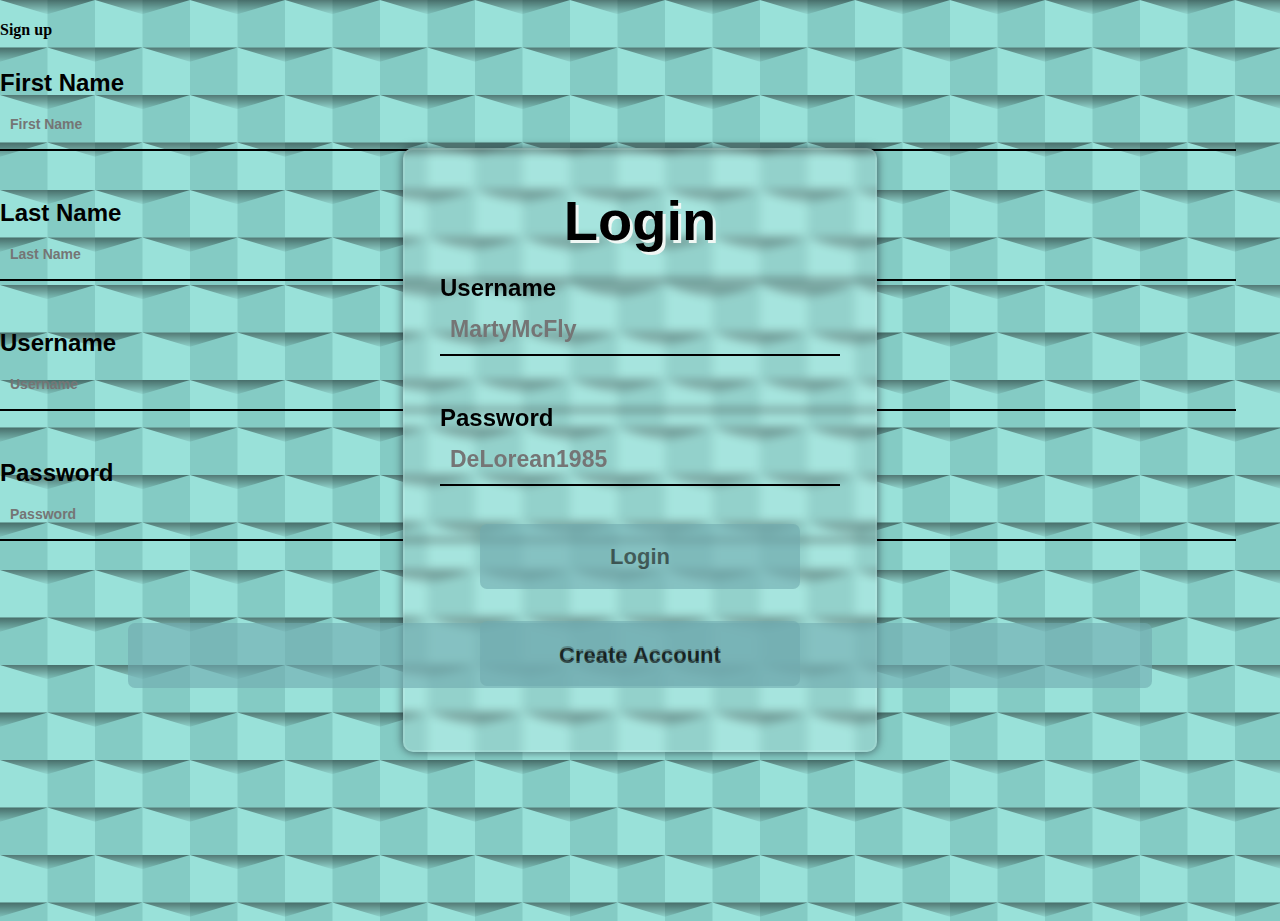
==== contacts.html @ a29b0707 "Update and rename color.html to contacts.html" ====
<html>
<head>
  
	<title>COP 4331 LAMP Stack Demo</title>
	<script type="text/javascript" src="js/code.js"></script>
    <link href="css/style.css" rel="stylesheet">	
    <link href="https://fonts.googleapis.com/css?family=Ubuntu" rel="stylesheet">
  	
  
 
	<script type="text/javascript">
	document.addEventListener('DOMContentLoaded', function() 
	{
		readCookie();
	}, false);
	</script>
	
</head>


<body>



<h1 id="title">Contacts</h1>

<div id="loggedInDiv">
	<span id="userName"></span><br />
	<button type="button" id="logoutButton" class="buttons" onclick="doLogout();"> Log Out </button>
</div>

<div id="accessUIDiv">
	<br />

	<input type="text" id="searchText" placeholder="Contact To Search For"/>
	<button type="button" id="searchColorButton" class="buttons" onclick="searchContacts();"> Search Contact </button><br />
	<span id="contactSearchResult"></span>
	<p id="contactList">
	</p><br /><br />

	<input type="text" id="contactText" placeholder="Contact To Add">
	<button type="button" id="addContactButton" class="buttons" onclick="addContact();"> Add Contact </button><br />
	<span id="contactAddResult"></span>
  
</div>

</body>
</html>
---- css/style.css ----
body 
{
  margin: 0;
  padding: 0;
  background-color: #99E1D9;
  background-image: url("data:image/svg+xml,%3Csvg xmlns='http://www.w3.org/2000/svg' width='95' height='95' viewBox='0 0 200 200'%3E%3Cdefs%3E%3ClinearGradient id='a' gradientUnits='userSpaceOnUse' x1='100' y1='33' x2='100' y2='-3'%3E%3Cstop offset='0' stop-color='%23000' stop-opacity='0'/%3E%3Cstop offset='1' stop-color='%23000' stop-opacity='1'/%3E%3C/linearGradient%3E%3ClinearGradient id='b' gradientUnits='userSpaceOnUse' x1='100' y1='135' x2='100' y2='97'%3E%3Cstop offset='0' stop-color='%23000' stop-opacity='0'/%3E%3Cstop offset='1' stop-color='%23000' stop-opacity='1'/%3E%3C/linearGradient%3E%3C/defs%3E%3Cg fill='%2376bdb6' fill-opacity='0.6'%3E%3Crect x='100' width='100' height='100'/%3E%3Crect y='100' width='100' height='100'/%3E%3C/g%3E%3Cg fill-opacity='0.5'%3E%3Cpolygon fill='url(%23a)' points='100 30 0 0 200 0'/%3E%3Cpolygon fill='url(%23b)' points='100 100 0 130 0 100 200 100 200 130'/%3E%3C/g%3E%3C/svg%3E");
  height: 100vh;
  overflow: hidden;
}

#title 
{
    font-size: 40px;
    width: 100%;
    margin: 1% 1%;
    text-align: center;
    font-family: "Poppins", sans-serif;
    color: #FFFFFF;
}

#loginDiv
{
  height: 500px;
  width: 400px;
  background-color: rgba(255,255,255,0.13);
  position: absolute;
  transform: translate(-50%,-50%);
  top: 50%;
  left: 50%;
  border-radius: 10px;
  backdrop-filter: blur(5px);
  border: 2px solid rgba(255,255,255,0.1);
  box-shadow: 0 0 10px rgba(8,7,16,0.6);
  padding: 50px 35px;
}

#loggedInDiv
{
    font-size: 15px;
    width: 17%;
    margin-left: 71.5%;
    padding: 0px;
    background-color: #FFFFFF;
}

#accessUIDiv
{
    font-size: 30px;
    width: 70%;
    margin-left: 15%;
    padding: 25px;
    background-color: #000000;
}

.buttons
{
  width: 80%;
  height: 65px;
  border: none;
  margin-left: 10%;
  margin-top: 5%;
  margin-bottom: 3%;
  background: #70abaf;
  border-radius: 7px;
  font-size: 22px;
  color: #000000;
  font-weight: bold;
  cursor: pointer;
  outline: none;
  opacity: 0.6;
  transition: 0.3s;
}

.buttons:hover{
  opacity: 1;
  transition: .5s;
}

#loginName
{
	font-size: 23px;
}
#loginPassword
{
	font-size: 23px;
}
#searchText
{
	font-size: 30px;
}
#colorText
{
	font-size: 30px;
}
#accountText
{
  font-size: 16px;
}
#passwordText
{
  font-size: 16px;
}

label {
  display: block;
  margin-top: 30px;
  margin-bottom: 2px;
  font-size: 24px;
  font-weight: bold;
  font-family: "Poppins", sans-serif;
}

input[type="text"]{
  border: none;
  border-bottom: 2px solid black;
  display: block;
  height: 50px;
  width: 95%;
  background-color: transparent;
  padding: 0 10px;
  margin-top: 0px;
  font-size: 14px;
  font-weight: bold;
  font-family: "Poppins", sans-serif;
}

input[type="password"]{
  border: none;
  border-bottom: 2px solid black;
  display: block;
  height: 50px;
  width: 95%;
  background-color: transparent;
  padding: 0 10px;
  margin-top: 0px;
  font-size: 14px;
  font-weight: bold;
  font-family: "Poppins", sans-serif;
}

#inner-title{
    display: inline-block;
    font-size: 56px;
    font-weight: bold;
    line-height: 42px;
    text-align: center;
    text-shadow: 3px 3px #f0f7f4;
    width: 90%;
    margin-left: 5%;
    margin-bottom: 0%;
    font-family: "Poppins", sans-serif;
    color: #000000;
}

#register-title{
    display: inline-block;
    font-size: 1.5em;
    width: 40%;
    text-align: center;
    margin-left: 5%;
    margin-bottom: 2%;
    font-family: "Poppins", sans-serif;
    color: #000000;
}

#loginResult{
    display: inline-block;
    font-size: 0.8em;
    width: 90%;
    text-align: center;
    margin-left: 5%;
    margin-bottom: 2%;
    font-family: "Poppins", sans-serif;
    color: #95060a;
}

#userName{
    display: inline-block;
    width: 80%;
    margin-left: 10%;
    text-align: center;
}

#logoutButton{
  width: 60%;
  height: 50px;
  border: 1px solid;
  margin-left: 20%;
  background: #000000;
  border-radius: 7px;
  font-size: 18px;
  color: #e9f4fb;
  font-weight: 700;
  cursor: pointer;
  outline: none;
}

select{
    width: 30%;
    margin-left: 35%;
    margin-top: 2%;
    font-size: 0.75em;
    font-family: "Poppins", sans-serif;
}

#contactSearchResult{
    color: #9f00bf;
}

#contactAddResult{
    display: inline-block;
    font-size: 0.8em;
    width: 90%;
    text-align: center;
    margin-left: 5%;
    margin-top: 2%;
    margin-bottom: 1%;
    font-family: "Poppins", sans-serif;
    color: #95060a;
}
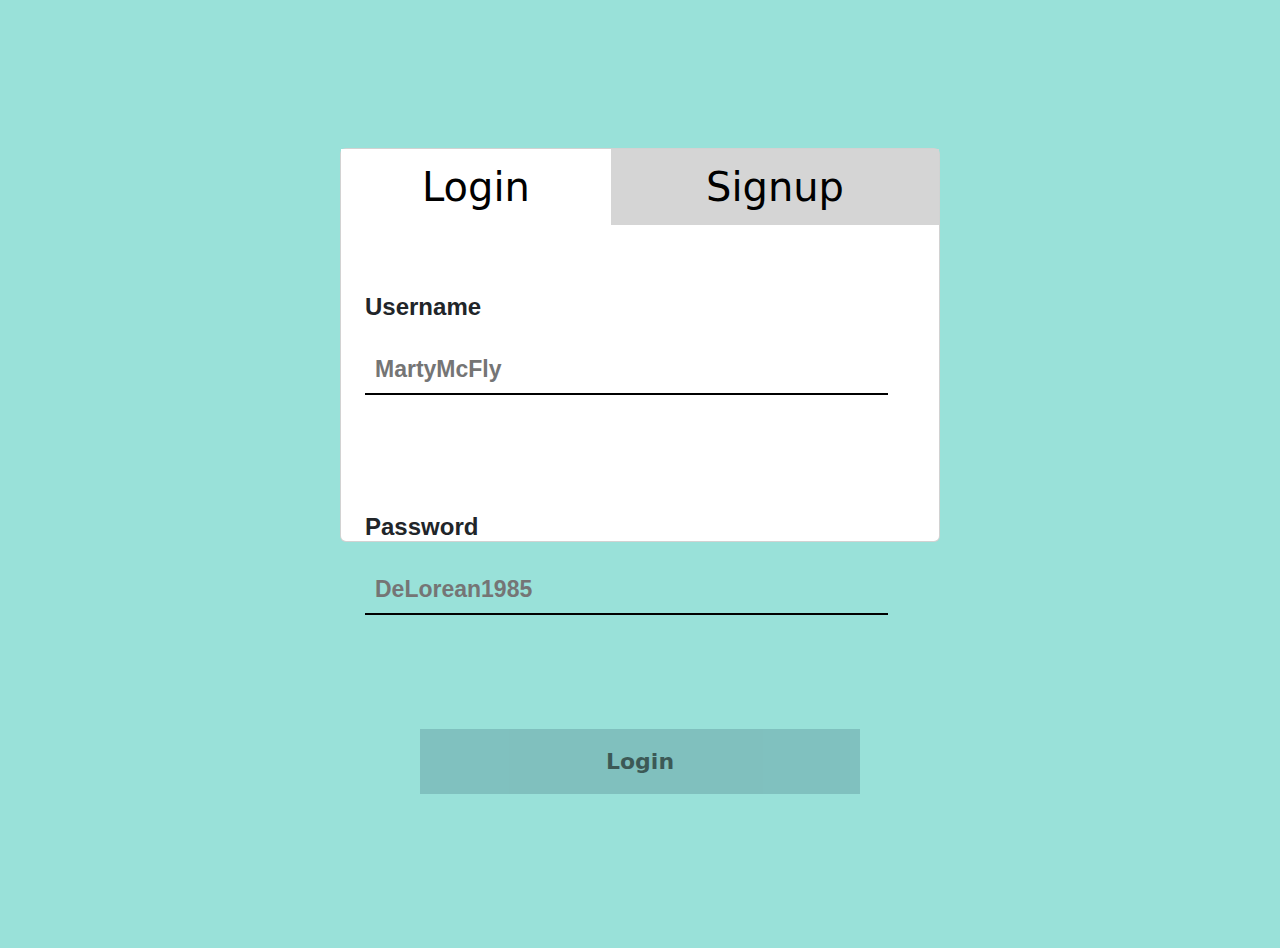
==== commit 682bf208: "layout changes" ====
--- a/contacts.html
+++ b/contacts.html
@@ -5,7 +5,10 @@
 	<script type="text/javascript" src="js/code.js"></script>
     <link href="css/style.css" rel="stylesheet">	
     <link href="https://fonts.googleapis.com/css?family=Ubuntu" rel="stylesheet">
-  	
+  	<!-- Load icon library -->
+    <link rel="stylesheet" href="https://cdnjs.cloudflare.com/ajax/libs/font-awesome/4.7.0/css/font-awesome.min.css">
+    
+
   
  
 	<script type="text/javascript">
@@ -29,20 +32,65 @@
 	<button type="button" id="logoutButton" class="buttons" onclick="doLogout();"> Log Out </button>
 </div>
 
+
 <div id="accessUIDiv">
 	<br />
-
+  <button type="button" id="addContactButton" class="contactbutton" onclick="openmkpopup();"> Add Contact </button><br />
+  <form class="example" action="javascript:void(0);">
+  <input type="text" id="searchText" placeholder="Search.." name="search">
+  <button type="button" id="searchColorButton" class="searchbutton" onclick="searchContact();"><i class="fa fa-search"></i></button>
+  </form>
+  <!--
 	<input type="text" id="searchText" placeholder="Contact To Search For"/>
-	<button type="button" id="searchColorButton" class="buttons" onclick="searchContacts();"> Search Contact </button><br />
+	<button type="button" id="searchColorButton" class="buttons" onclick="searchContact();"> Search Contact </button><br />
+  -->
+  
 	<span id="contactSearchResult"></span>
 	<p id="contactList">
 	</p><br /><br />
-
+  <!--
 	<input type="text" id="contactText" placeholder="Contact To Add">
-	<button type="button" id="addContactButton" class="buttons" onclick="addContact();"> Add Contact </button><br />
+  <button type="button" id="addContactButton" class="buttons" onclick="addContact();"> Add Contact </button><br />
+  
 	<span id="contactAddResult"></span>
+  -->
+  
+  
+  
   
 </div>
 
+<!-- The Popup Modal -->
+<div id="mkpopup" class="mkpopup">
+	<!-- Modal content -->
+	<div class="mkpopup-content">
+		<span class="mkpopupclose" onclick="closmkpopup();">&times;</span>
+		<h3>Add a new contact</h3>
+		<form method="post" name="popupcontact" onsubmit="popupvalidation();" action="#">
+			<div class="col-md-12">
+				<lable>Name <span class="required">*</span></lable>
+				<input type="text" id="Name"/><br />
+			</div>
+			<div class="col-md-12">
+				<lable>Phone No. <span class="required">*</span></lable>
+				<input type="text" id="Phone"/><br />
+			</div>
+			<div class="col-md-12">
+				<lable>Email<span class="required">*</span></lable>
+				<input type="text" id="Email"/><br />
+			</div>
+      
+			<div class="col-md-12">
+				<input type="submit" name="popupcontact" onclick="addContact();" value="Add">
+        <span id="contactAddResult"></span>
+			</div>
+		</form>
+	<div class="clearfix"></div>
+</div>
+<div class="clearfix"></div>
+</div>
+
+
 </body>
 </html>
+
--- a/css/style.css
+++ b/css/style.css
@@ -2,10 +2,14 @@
 {
   margin: 0;
   padding: 0;
-  background-color: #99E1D9;
-  background-image: url("data:image/svg+xml,%3Csvg xmlns='http://www.w3.org/2000/svg' width='95' height='95' viewBox='0 0 200 200'%3E%3Cdefs%3E%3ClinearGradient id='a' gradientUnits='userSpaceOnUse' x1='100' y1='33' x2='100' y2='-3'%3E%3Cstop offset='0' stop-color='%23000' stop-opacity='0'/%3E%3Cstop offset='1' stop-color='%23000' stop-opacity='1'/%3E%3C/linearGradient%3E%3ClinearGradient id='b' gradientUnits='userSpaceOnUse' x1='100' y1='135' x2='100' y2='97'%3E%3Cstop offset='0' stop-color='%23000' stop-opacity='0'/%3E%3Cstop offset='1' stop-color='%23000' stop-opacity='1'/%3E%3C/linearGradient%3E%3C/defs%3E%3Cg fill='%2376bdb6' fill-opacity='0.6'%3E%3Crect x='100' width='100' height='100'/%3E%3Crect y='100' width='100' height='100'/%3E%3C/g%3E%3Cg fill-opacity='0.5'%3E%3Cpolygon fill='url(%23a)' points='100 30 0 0 200 0'/%3E%3Cpolygon fill='url(%23b)' points='100 100 0 130 0 100 200 100 200 130'/%3E%3C/g%3E%3C/svg%3E");
+  background-color: #99E1D9 !important;
+  /*background-image: url("data:image/svg+xml,%3Csvg xmlns='http://www.w3.org/2000/svg' width='95' height='95' viewBox='0 0 200 200'%3E%3Cdefs%3E%3ClinearGradient id='a' gradientUnits='userSpaceOnUse' x1='100' y1='33' x2='100' y2='-3'%3E%3Cstop offset='0' stop-color='%23000' stop-opacity='0'/%3E%3Cstop offset='1' stop-color='%23000' stop-opacity='1'/%3E%3C/linearGradient%3E%3ClinearGradient id='b' gradientUnits='userSpaceOnUse' x1='100' y1='135' x2='100' y2='97'%3E%3Cstop offset='0' stop-color='%23000' stop-opacity='0'/%3E%3Cstop offset='1' stop-color='%23000' stop-opacity='1'/%3E%3C/linearGradient%3E%3C/defs%3E%3Cg fill='%2376bdb6' fill-opacity='0.6'%3E%3Crect x='100' width='100' height='100'/%3E%3Crect y='100' width='100' height='100'/%3E%3C/g%3E%3Cg fill-opacity='0.5'%3E%3Cpolygon fill='url(%23a)' points='100 30 0 0 200 0'/%3E%3Cpolygon fill='url(%23b)' points='100 100 0 130 0 100 200 100 200 130'/%3E%3C/g%3E%3C/svg%3E");*/
   height: 100vh;
   overflow: hidden;
+}
+
+a { 
+color: blue; 
 }
 
 #title 
@@ -18,38 +22,60 @@
     color: #FFFFFF;
 }
 
+#contact-page a {
+   color: red;
+}
+
 #loginDiv
 {
-  height: 500px;
+  height: 400px;
   width: 400px;
-  background-color: rgba(255,255,255,0.13);
+  background-color: rgba(255,255,255);
+  position: absolute;
+  transform: translate(-50%,-50%);
+  top: 40.6%;
+  left: 50%;
+  border-radius: 0px;
+  border: 2px solid rgba(255,255,255,0.1);
+  padding: 50px 35px;
+}
+
+#loggedInDiv
+{
+    font-size: 15px;
+    width: 16%;
+    margin-left: 80.5%;
+    padding: 0px;
+}
+
+#modalRegisterForm
+{
+  height: 650px;
+  width: 400px;
+  background-color: rgba(255,255,255);
   position: absolute;
   transform: translate(-50%,-50%);
   top: 50%;
   left: 50%;
-  border-radius: 10px;
-  backdrop-filter: blur(5px);
+  border-radius: 0px;
   border: 2px solid rgba(255,255,255,0.1);
-  box-shadow: 0 0 10px rgba(8,7,16,0.6);
+  
   padding: 50px 35px;
 }
 
-#loggedInDiv
-{
-    font-size: 15px;
-    width: 17%;
-    margin-left: 71.5%;
-    padding: 0px;
-    background-color: #FFFFFF;
-}
-
 #accessUIDiv
 {
-    font-size: 30px;
-    width: 70%;
-    margin-left: 15%;
-    padding: 25px;
-    background-color: #000000;
+  height: 800px;
+  width: 800px;
+  background-color: rgba(255,255,255);
+  position: absolute;
+  transform: translate(-50%,-50%);
+  top: 40.6%;
+  left: 50%;
+  border-radius: 0px;
+  border: 2px solid rgba(255,255,255,0.1);
+  
+  padding: 50px 35px;
 }
 
 .buttons
@@ -60,8 +86,8 @@
   margin-left: 10%;
   margin-top: 5%;
   margin-bottom: 3%;
-  background: #70abaf;
-  border-radius: 7px;
+  background: #70abad;
+  border-radius: 0px;
   font-size: 22px;
   color: #000000;
   font-weight: bold;
@@ -71,19 +97,155 @@
   transition: 0.3s;
 }
 
+
+.loginbutton
+{
+  width: 80%;
+  height: 65px;
+  border: none;
+  margin-left: 10%;
+  margin-top: 90px !important;
+  margin-bottom: 0%;
+  background: #70abad;
+  border-radius: 0px;
+  font-size: 22px;
+  color: #000000;
+  font-weight: bold;
+  cursor: pointer;
+  outline: none;
+  opacity: 0.6;
+  transition: 0.3s;
+}
+.contactbutton
+{
+  margin-left: 45px;
+  margin-right: 60px;
+  margin-top: 18px;
+  width: 240px; 
+  height: 50px;
+  border: none;
+  background: #70abad;
+  
+  font-size: 22px;
+  display: block;
+  opacity: 0.6;
+  transition: 0.3s;
+  float:left;
+}
+
+#contactList 
+{
+    font-size: 20px;
+    font-weight: bold;
+    width: 100%;
+    margin: 1% 1%;
+    text-align: left;
+    font-family: "Poppins", sans-serif;
+    color: #000000;
+}
+
+#contactSearchResult
+{
+    font-size: 20px;
+    font-weight: bold;
+    width: 100%;
+    margin: 1% 1%;
+    text-align: left;
+    font-family: "Poppins", sans-serif;
+    color: #000000;
+}
+
+#buttonDiv
+{
+  height: 875px;
+  width: 800px;
+  background-color: #99E1D9;
+  position: absolute;
+  transform: translate(-50%,-50%);
+  top: 50%;
+  left: 50%;
+  border-radius: 0px;
+  padding: 0px 0px;
+}
+
+.button2 {
+  margin-left: 163px;
+  width: 237.2px;
+  height: 65px;
+  border: none;
+  background: #FFFFFF;
+  
+  font-size: 22px;
+  display: block;
+  opacity: 0.6;
+  transition: 0.3s;
+  float:left;
+  }
+
+.button3 {
+  width: 237.2px;
+  height: 65px;
+  border: none;
+  background: #FFFFFF;
+  margin: 0 auto;
+  font-size: 22px;
+  display: block;
+  opacity: 0.6;
+  transition: 0.3s;
+  float:left;
+  }
+
+.button2:hover{
+  opacity: 1;
+  transition: .5s;
+}
+
+.button3:hover{
+  opacity: 1;
+  transition: .5s;
+}
+
+.loginbutton:hover{
+  opacity: 1;
+  transition: .5s;
+}
+
 .buttons:hover{
   opacity: 1;
   transition: .5s;
 }
 
+.contactbutton:hover{
+  opacity: 1;
+  transition: .5s;
+}
+
 #loginName
 {
+  margin-top: 18px;
 	font-size: 23px;
 }
 #loginPassword
 {
+  margin-top: 18px;
 	font-size: 23px;
 }
+#registerName
+{
+	font-size: 23px;
+}
+#registerPassword
+{
+	font-size: 23px;
+}
+#firstName
+{
+	font-size: 23px;
+}
+#lastName
+{
+	font-size: 23px;
+}
 #searchText
 {
 	font-size: 30px;
@@ -103,7 +265,7 @@
 
 label {
   display: block;
-  margin-top: 30px;
+  margin-top: 0px;
   margin-bottom: 2px;
   font-size: 24px;
   font-weight: bold;
@@ -123,6 +285,21 @@
   font-weight: bold;
   font-family: "Poppins", sans-serif;
 }
+
+input[type="logintext"]{
+  border: none;
+  border-bottom: 2px solid black;
+  display: block;
+  height: 50px;
+  width: 95%;
+  background-color: transparent;
+  padding: 0 10px;
+  margin-bottom: 90px;
+  font-size: 14px;
+  font-weight: bold;
+  font-family: "Poppins", sans-serif;
+}
+
 
 input[type="password"]{
   border: none;
@@ -182,15 +359,15 @@
 }
 
 #logoutButton{
-  width: 60%;
-  height: 50px;
+  width: 50%;
+  height: 30px;
   border: 1px solid;
-  margin-left: 20%;
+  margin-left: 26%;
   background: #000000;
   border-radius: 7px;
   font-size: 18px;
   color: #e9f4fb;
-  font-weight: 700;
+  /*font-weight: 700;*/
   cursor: pointer;
   outline: none;
 }
@@ -204,6 +381,7 @@
 }
 
 #contactSearchResult{
+    font-family: "Poppins", sans-serif;
     color: #9f00bf;
 }
 
@@ -218,3 +396,167 @@
     font-family: "Poppins", sans-serif;
     color: #95060a;
 }
+
+form.example input[type=text] {
+  padding: 10px;
+  font-size: 17px;
+  border: 1px solid grey;
+  float: left;
+  width: 330px;
+  background: #f1f1f1;
+}
+
+/* Style the submit button */
+form.example button {
+  float: left;
+  width: 10%;
+  padding: 15.5px;
+  background: #70abad;
+  color: white;
+  font-size: 17px;
+  border: 1px solid grey;
+  border-left: none; /* Prevent double borders */
+  cursor: pointer;
+  opacity: 0.6;
+  transition: 0.3s;
+}
+
+form.example button:hover {
+  opacity: 1;
+  transition: .5s;
+}
+
+
+.mkpopup {
+	display: none; /* Hidden by default */
+	position: fixed; /* Stay in place */
+	z-index: 99999999; /* Sit on top */
+	padding-top: 100px; /* Location of the box */
+	left: 0;
+	top: 0;
+	width: 100%; /* Full width */
+	height: 100%; /* Full height */
+	overflow: auto; /* Enable scroll if needed */
+	background-color: rgb(0,0,0); /* Fallback color */
+	background-color: rgba(0,0,0,0.4); /* Black w/ opacity */
+}
+/* Modal Content */
+.mkpopup-content {
+	background-color: #fefefe;
+	margin: auto;
+	padding: 20px;
+	border: 1px solid #888;
+	width: 100%;
+	max-width:700px;
+}
+/* The Close Button */
+.mkpopupclose {
+	color: #aaaaaa;
+	float: right;
+	font-size: 28px;
+	font-weight: bold;
+}
+.mkpopupclose:hover, .mkpopupclose:focus {
+	color: #000;
+	text-decoration: none;
+	cursor: pointer;
+}
+
+
+
+.card{
+ 
+  width: 600px;
+  height: 730px;
+  border:none;
+  margin: 0 auto; /* Added */
+  float: none; /* Added */
+  margin-top: 100px; /* Added */
+  position: absolute;
+}
+
+
+
+
+.btr{
+
+  border-top-right-radius: 5px !important;
+}
+
+
+.btl{
+
+  border-top-left-radius: 5px !important;
+}
+
+.btn-dark {
+    color: #ffffff;
+    background-color: #0d6efd;
+    border-color: #0d6efd;
+}
+
+
+.btn-dark:hover {
+    color: #ffffff;
+    background-color: #0d6efd;
+    border-color: #0d6efd;
+}
+
+.nav {
+    
+    --bs-nav-link-color: #000000 !important;
+    --bs-nav-link-font-size: 40px !important;
+    
+}
+
+
+.nav-pills .nav-link.active, .nav-pills .show>.nav-link {
+    color: #000    !important;
+    font-size: 40px !important;
+    background-color: #FFFFFF !important;
+    border-radius: 0px !important;
+}
+
+.nav-pills{
+
+  display:table !important;
+  width:100%;
+  
+}
+
+.nav-pills .nav-link {
+    border-radius: 0px;
+
+}
+
+.nav-item{
+      display: table-cell;
+      background: #d5d5d5;
+}
+
+
+.modal-footer {
+    
+    border-top: 0px solid #ffffff !important;
+    
+ }  
+    
+.form{
+
+  padding: 10px;
+      height: 300px;
+}
+
+
+
+
+.form input:focus{
+
+  box-shadow: none;
+}
+
+
+.form button{
+
+  margin-top: 20px;
+}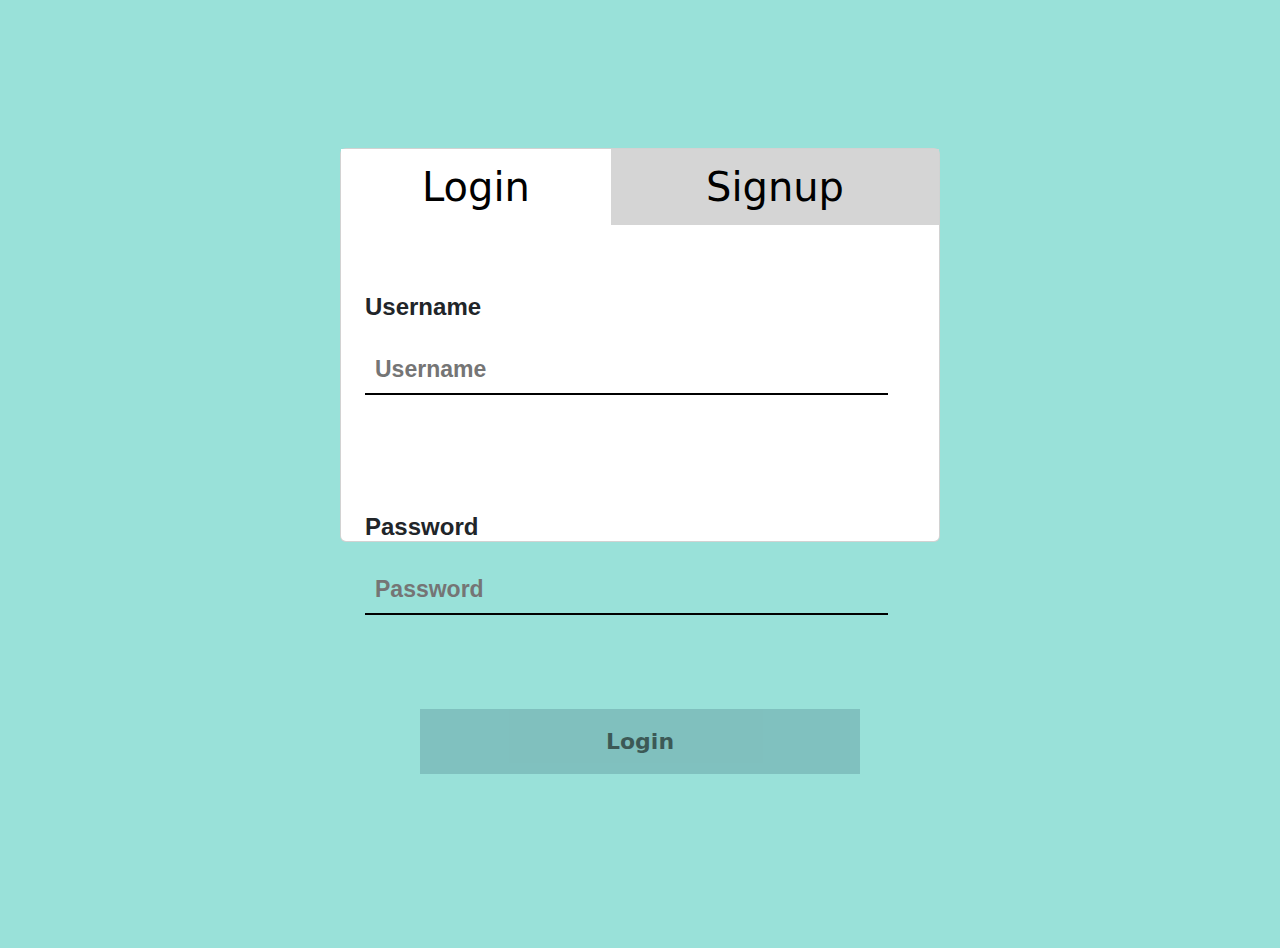
==== commit c0d67a52: "added edit delete buttons (not linked)" ====
--- a/contacts.html
+++ b/contacts.html
@@ -7,11 +7,15 @@
     <link href="https://fonts.googleapis.com/css?family=Ubuntu" rel="stylesheet">
   	<!-- Load icon library -->
     <link rel="stylesheet" href="https://cdnjs.cloudflare.com/ajax/libs/font-awesome/4.7.0/css/font-awesome.min.css">
+    <script src="https://ajax.googleapis.com/ajax/libs/jquery/3.6.0/jquery.min.js"></script>
+    <!--
+    <link rel="stylesheet" href="https://maxcdn.bootstrapcdn.com/bootstrap/3.4.1/css/bootstrap.min.css">
+    <script src="https://maxcdn.bootstrapcdn.com/bootstrap/3.4.1/js/bootstrap.min.js"></script>
+    <script src="bootstable.js"></script>
+    -->
     
-
-  
- 
 	<script type="text/javascript">
+   
 	document.addEventListener('DOMContentLoaded', function() 
 	{
 		readCookie();
@@ -33,6 +37,8 @@
 </div>
 
 
+
+
 <div id="accessUIDiv">
 	<br />
   <button type="button" id="addContactButton" class="contactbutton" onclick="openmkpopup();"> Add Contact </button><br />
@@ -46,7 +52,21 @@
   -->
   
 	<span id="contactSearchResult"></span>
-	<p id="contactList">
+   <table id="example" class="display" width="100%" cellspacing="0">
+        <thead>
+            <tr>
+                <th>Name</th>
+                <th>Email</th>
+                <th>Phone</th>
+                
+                <th></th>
+                <th></th> 
+            </tr>
+        </thead>
+    </table>
+ <div id="edit"></div>
+  <div id="delete"></div>
+ <p id="contactList">
 	</p><br /><br />
   <!--
 	<input type="text" id="contactText" placeholder="Contact To Add">
@@ -54,11 +74,11 @@
   
 	<span id="contactAddResult"></span>
   -->
-  
-  
-  
-  
+   
 </div>
+
+
+
 
 <!-- The Popup Modal -->
 <div id="mkpopup" class="mkpopup">
--- a/css/style.css
+++ b/css/style.css
@@ -104,7 +104,7 @@
   height: 65px;
   border: none;
   margin-left: 10%;
-  margin-top: 90px !important;
+  margin-top: 70px !important;
   margin-bottom: 0%;
   background: #70abad;
   border-radius: 0px;
@@ -137,12 +137,32 @@
 {
     font-size: 20px;
     font-weight: bold;
-    width: 100%;
+ 
     margin: 1% 1%;
     text-align: left;
     font-family: "Poppins", sans-serif;
+    display: block;
+    float:left;
     color: #000000;
 }
+
+.column {
+  float: left;
+  width: 50%;
+}
+
+.editbutton {
+  margin-top: 10px;
+  margin-right: 10px;
+  width: 30px;
+  height: 30px;
+  border: none;
+  background: #FFFFFF;
+  font-size: 22px;
+  display: block;
+  float:right;
+  }
+
 
 #contactSearchResult
 {
@@ -152,6 +172,8 @@
     margin: 1% 1%;
     text-align: left;
     font-family: "Poppins", sans-serif;
+    border: black;
+    border-radius: 5px;
     color: #000000;
 }
 
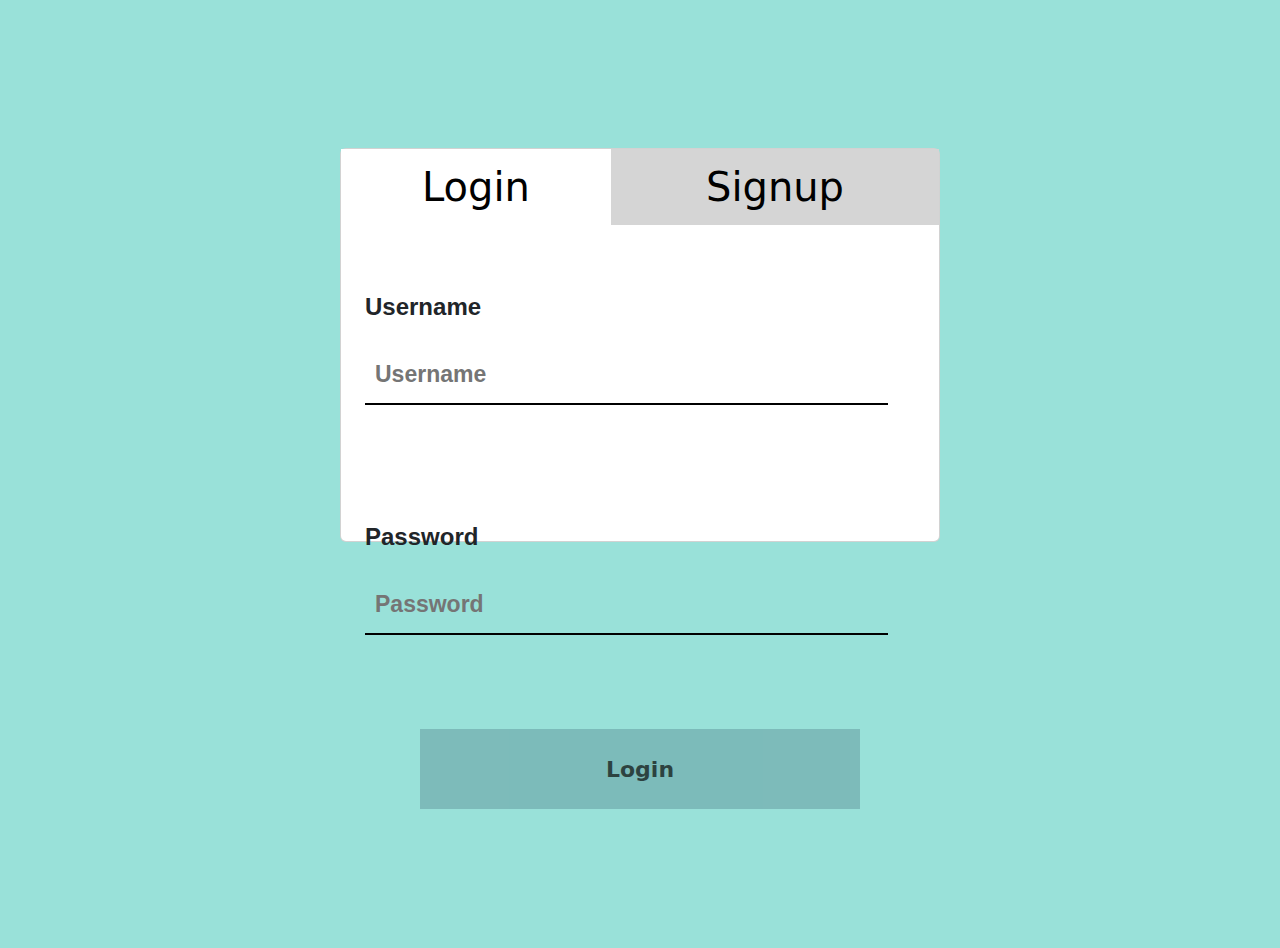
==== commit 7ec5715f: "upload" ====
--- a/contacts.html
+++ b/contacts.html
@@ -77,7 +77,7 @@
    
 </div>
 
-
+  
 
 
 <!-- The Popup Modal -->
--- a/css/style.css
+++ b/css/style.css
@@ -101,7 +101,7 @@
 .loginbutton
 {
   width: 80%;
-  height: 65px;
+  height: 80px;
   border: none;
   margin-left: 10%;
   margin-top: 70px !important;
@@ -113,7 +113,7 @@
   font-weight: bold;
   cursor: pointer;
   outline: none;
-  opacity: 0.6;
+  opacity: 0.7;
   transition: 0.3s;
 }
 .contactbutton
@@ -312,7 +312,7 @@
   border: none;
   border-bottom: 2px solid black;
   display: block;
-  height: 50px;
+  height: 60px;
   width: 95%;
   background-color: transparent;
   padding: 0 10px;
@@ -327,7 +327,7 @@
   border: none;
   border-bottom: 2px solid black;
   display: block;
-  height: 50px;
+  height: 60px;
   width: 95%;
   background-color: transparent;
   padding: 0 10px;
@@ -581,4 +581,4 @@
 .form button{
 
   margin-top: 20px;
-}+}   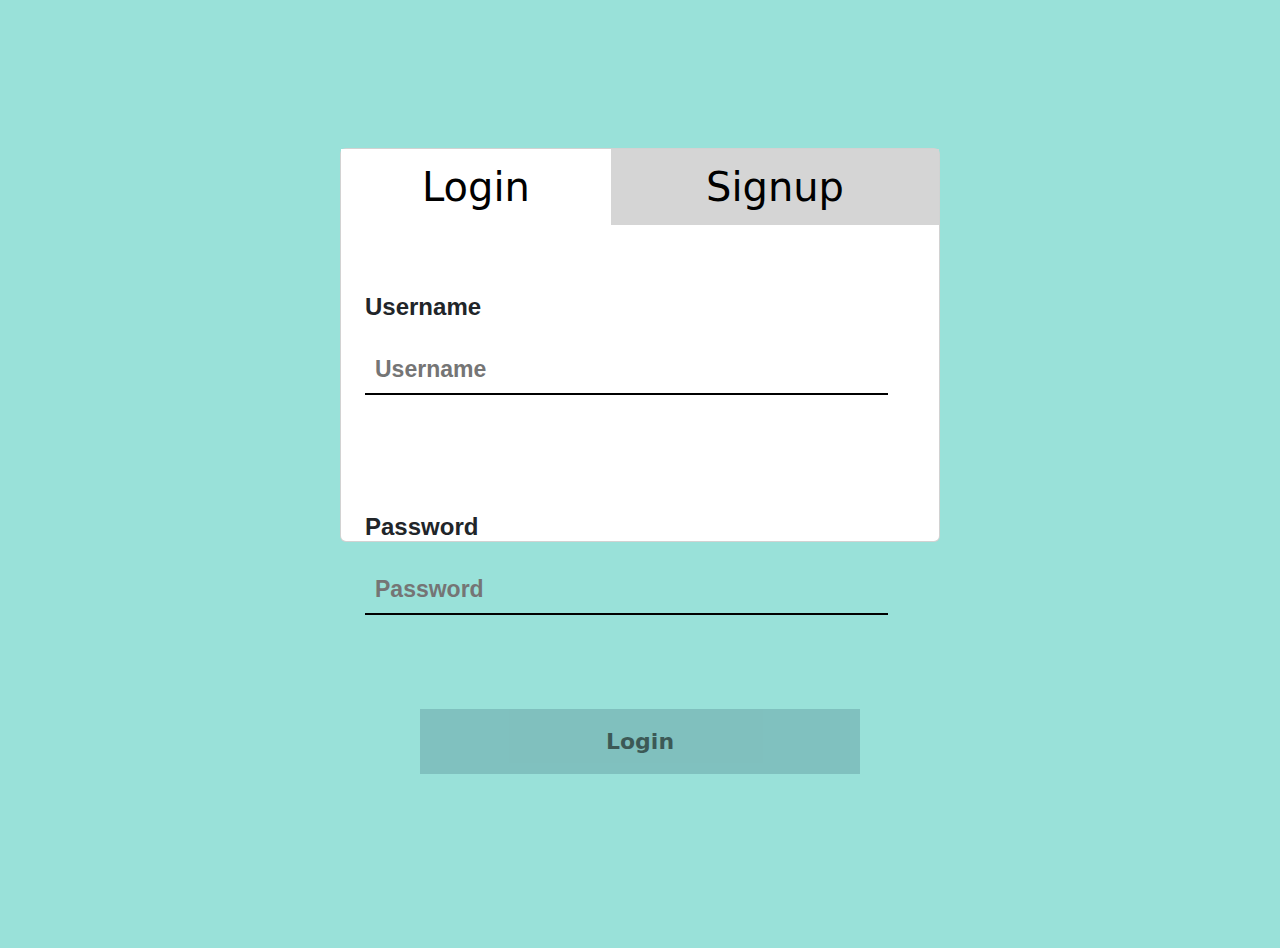
==== commit ded78f8b: "QOL Updates" ====
--- a/contacts.html
+++ b/contacts.html
@@ -1,18 +1,18 @@
 <html>
 <head>
+  <link rel="shortcut icon" type="image/png" href="images/icons8-address-book-96.png"/>
+	<title>Contacts</title>
   
-	<title>COP 4331 LAMP Stack Demo</title>
-	<script type="text/javascript" src="js/code.js"></script>
     <link href="css/style.css" rel="stylesheet">	
     <link href="https://fonts.googleapis.com/css?family=Ubuntu" rel="stylesheet">
   	<!-- Load icon library -->
     <link rel="stylesheet" href="https://cdnjs.cloudflare.com/ajax/libs/font-awesome/4.7.0/css/font-awesome.min.css">
     <script src="https://ajax.googleapis.com/ajax/libs/jquery/3.6.0/jquery.min.js"></script>
-    <!--
+    
     <link rel="stylesheet" href="https://maxcdn.bootstrapcdn.com/bootstrap/3.4.1/css/bootstrap.min.css">
     <script src="https://maxcdn.bootstrapcdn.com/bootstrap/3.4.1/js/bootstrap.min.js"></script>
-    <script src="bootstable.js"></script>
-    -->
+    <script src="js/bootstable.js"></script>
+    
     
 	<script type="text/javascript">
    
@@ -26,83 +26,104 @@
 
 
 <body>
-
-
-
-<h1 id="title">Contacts</h1>
-
-<div id="loggedInDiv">
-	<span id="userName"></span><br />
-	<button type="button" id="logoutButton" class="buttons" onclick="doLogout();"> Log Out </button>
-</div>
-
-
-
-
-<div id="accessUIDiv">
-	<br />
-  <button type="button" id="addContactButton" class="contactbutton" onclick="openmkpopup();"> Add Contact </button><br />
-  <form class="example" action="javascript:void(0);">
-  <input type="text" id="searchText" placeholder="Search.." name="search">
-  <button type="button" id="searchColorButton" class="searchbutton" onclick="searchContact();"><i class="fa fa-search"></i></button>
-  </form>
-  <!--
-	<input type="text" id="searchText" placeholder="Contact To Search For"/>
-	<button type="button" id="searchColorButton" class="buttons" onclick="searchContact();"> Search Contact </button><br />
-  -->
   
-	<span id="contactSearchResult"></span>
-   <table id="example" class="display" width="100%" cellspacing="0">
-        <thead>
-            <tr>
-                <th>Name</th>
-                <th>Email</th>
-                <th>Phone</th>
-                
-                <th></th>
-                <th></th> 
+  <script>
+      window.onload = function() {
+        document.getElementById("searchText").focus();
+      }
+  </script>
+  
+  <div id="accessUIDiv">
+  	<br />	
+    <div id="loggedInDiv">
+      <span id="title">Contacts</span>
+    	<span id="userName"></span><br />
+    	<button type="button" id="logoutButton" class="buttons" onclick="logoutconfirm();">Log Out <i class="fa fa-sign-out" aria-hidden="true"></i></button>
+    </div>
+    
+    <button type="button" id="addContactButton" class="contactbutton" onclick="openmkpopup();"><i class="fa fa-user-plus" aria-hidden="true"></i> Add Contact </button><br />
+    <form class="example" action="javascript:void(0);">
+      <input type="text" id="searchText" placeholder="Search.." name="search">
+      <button type="button" id="searchContactButton" class="searchbutton" onclick="show();"><i class="fa fa-search"></i></button><br />
+    </form> <br />
+      
+    <script>
+    var input = document.getElementById("searchText");
+    
+    input.addEventListener("keypress", function(event) {
+        if (event.key === "Enter") {
+            event.preventDefault();
+            document.getElementById("searchContactButton").click();
+        }
+    });
+    </script>
+    
+  	<span id="contactSearchResult"></span><br /><br />
+    
+   <!-- create table from javascript-->
+   <div class = "table_section" id = "table_section">
+     <table>
+          <thead>
+              <tr>
+                  <th>Name</th>  
+                  <th>Email</th>      
+                  <th>Phone</th>
+                  <th id = "magicSpace" > Action</th>
+                  <th></th>
+              </tr>
+          </thead>
+          <tbody>
+             <tr>
+              <td> <p id="nameList"> </p></td>
+              <td> <p id="emailList"> </p></td>
+              <td> <p id="phoneNumList"></p></td>
+              <td> <p id="buttonList"></p></td>
+              <td> <p id="buttondeleteList"></td>
             </tr>
-        </thead>
-    </table>
- <div id="edit"></div>
-  <div id="delete"></div>
- <p id="contactList">
-	</p><br /><br />
-  <!--
-	<input type="text" id="contactText" placeholder="Contact To Add">
-  <button type="button" id="addContactButton" class="buttons" onclick="addContact();"> Add Contact </button><br />
-  
-	<span id="contactAddResult"></span>
-  -->
+          </tbody>
+      </table>
+     </div>
+     <span id="norecords"></span><br /><br />
+    <!--
+   <div id="edit"></div>
+    <div id="delete"></div>
+   <p id="contactList">
    
-</div>
-
-  
-
+  	</p><br /><br />
+    <!--
+  	<input type="text" id="contactText" placeholder="Contact To Add">
+    <button type="button" id="addContactButton" class="buttons" onclick="addContact();"> Add Contact </button><br />
+    
+  	<span id="contactAddResult"></span>
+    -->
+  </div>
 
 <!-- The Popup Modal -->
-<div id="mkpopup" class="mkpopup">
+
+<div id="mkpopup2" class="mkpopup">
 	<!-- Modal content -->
 	<div class="mkpopup-content">
-		<span class="mkpopupclose" onclick="closmkpopup();">&times;</span>
-		<h3>Add a new contact</h3>
+		<span class="mkpopupclose" onclick="closmkpopup2();">&times;</span>
+		<h3>Edit Contact</h3>
 		<form method="post" name="popupcontact" onsubmit="popupvalidation();" action="#">
 			<div class="col-md-12">
-				<lable>Name <span class="required">*</span></lable>
-				<input type="text" id="Name"/><br />
+				<label>Name <span class="required">*</span></label>
+				<input type="text" id="nameEdit"/><br />
 			</div>
 			<div class="col-md-12">
-				<lable>Phone No. <span class="required">*</span></lable>
-				<input type="text" id="Phone"/><br />
+				<label>Phone No. <span class="required">*</span></label>
+				<input type="text" id="phoneEdit"/><br />
 			</div>
 			<div class="col-md-12">
-				<lable>Email<span class="required">*</span></lable>
-				<input type="text" id="Email"/><br />
+				<label>Email<span class="required">*</span></label>
+				<input type="text" id="emailEdit"/><br />
 			</div>
       
 			<div class="col-md-12">
-				<input type="submit" name="popupcontact" onclick="addContact();" value="Add">
-        <span id="contactAddResult"></span>
+     
+        <button id="demo">Update Contact</button>
+				
+        <span id="updateResult"></span>
 			</div>
 		</form>
 	<div class="clearfix"></div>
@@ -111,6 +132,37 @@
 </div>
 
 
+<div id="mkpopup" class="mkpopup">
+	<!-- Modal content -->
+	<div class="mkpopup-content">
+		<span class="mkpopupclose" onclick="closmkpopup();">&times;</span>
+		<h3>Add a new contact</h3>
+		<form method="post" name="popupcontact" onsubmit="popupvalidation();" action="#">
+			<div class="col-md-12">
+				<label>Name <span class="required">*</span></label>
+				<input type="text" id="Name"/><br />
+			</div>
+			<div class="col-md-12">
+				<label>Email<span class="required">*</span></label>
+				<input type="text" id="Email"/><br />
+			</div>
+      <div class="col-md-12">
+				<label>Phone No. <span class="required">*</span></label>
+				<input type="text" id="Phone"/><br />
+			</div>
+			<div class="col-md-12">
+				<input type="submit" name="popupcontact" onclick="addContact();" value="Add">
+        <span id="contactAddResult"></span>
+			</div>
+		</form>
+
+	<div class="clearfix"></div>
+</div>
+
+<div class="clearfix"></div>
+</div>
+
+
 </body>
+<script type="text/javascript" src="js/code.js"></script>
 </html>
-
--- a/css/style.css
+++ b/css/style.css
@@ -14,12 +14,15 @@
 
 #title 
 {
-    font-size: 40px;
-    width: 100%;
-    margin: 1% 1%;
+
+    font-size: 60px;
+    height: 50px;
+    width: 40%;
+    margin-left: -400px;
+    margin-right: 170px;
     text-align: center;
     font-family: "Poppins", sans-serif;
-    color: #FFFFFF;
+    color: #99E1D9;
 }
 
 #contact-page a {
@@ -42,9 +45,10 @@
 
 #loggedInDiv
 {
+    height: 65px;
     font-size: 15px;
-    width: 16%;
-    margin-left: 80.5%;
+    width: 23%;
+    margin-left: 75.5%;
     padding: 0px;
 }
 
@@ -66,16 +70,14 @@
 #accessUIDiv
 {
   height: 800px;
-  width: 800px;
+  width: 1050px;
   background-color: rgba(255,255,255);
   position: absolute;
   transform: translate(-50%,-50%);
-  top: 40.6%;
+  top: 500px;
   left: 50%;
   border-radius: 0px;
   border: 2px solid rgba(255,255,255,0.1);
-  
-  padding: 50px 35px;
 }
 
 .buttons
@@ -101,7 +103,7 @@
 .loginbutton
 {
   width: 80%;
-  height: 80px;
+  height: 65px;
   border: none;
   margin-left: 10%;
   margin-top: 70px !important;
@@ -113,15 +115,33 @@
   font-weight: bold;
   cursor: pointer;
   outline: none;
-  opacity: 0.7;
+  opacity: 0.6;
   transition: 0.3s;
 }
+
+.demo
+{
+  width: 80%;
+  height: 65px;
+  border: none;
+  margin-left: 10%;
+  margin-top: 70px !important;
+  margin-bottom: 0%;
+  background: #70abad;
+  border-radius: 0px;
+  font-size: 22px;
+  color: #000000;
+  font-weight: bold;
+  cursor: pointer;
+  outline: none;
+  opacity: 0.6;
+  transition: 0.3s;
+}
 .contactbutton
 {
   margin-left: 45px;
-  margin-right: 60px;
-  margin-top: 18px;
-  width: 240px; 
+  margin-top: 20px;
+  width: 200px; 
   height: 50px;
   border: none;
   background: #70abad;
@@ -148,32 +168,59 @@
 
 .column {
   float: left;
-  width: 50%;
-}
-
+  width: 90%;
+}
+
+.column2 {
+  float: left;
+  width: 10%;
+}
 .editbutton {
-  margin-top: 10px;
+  margin-top: 5px;
   margin-right: 10px;
-  width: 30px;
-  height: 30px;
+  margin-left: 0px;
+  width: 20px;
+  height: 11px;
   border: none;
   background: #FFFFFF;
-  font-size: 22px;
-  display: block;
+  place-content: end;
+  display: grid;
   float:right;
   }
-
+.deletebutton {
+  margin-top: 0px;
+  margin-right: 10px;
+  width: 20px;
+  height: 11px;
+  border: none;
+  background: #FFFFFF;
+  place-content: end;
+  display: grid;
+  float:right;
+  }
 
 #contactSearchResult
 {
-    font-size: 20px;
+    font-size: 16px;
     font-weight: bold;
     width: 100%;
-    margin: 1% 1%;
+    margin-left: 45px;
     text-align: left;
     font-family: "Poppins", sans-serif;
     border: black;
     border-radius: 5px;
+    color: #000000;
+}
+
+
+#norecords
+{
+    font-size: 36px;
+    height: 50px;
+    width: 40%;
+    margin-left: 34%;
+    text-align: center;
+    font-family: "Poppins", sans-serif;
     color: #000000;
 }
 
@@ -312,7 +359,7 @@
   border: none;
   border-bottom: 2px solid black;
   display: block;
-  height: 60px;
+  height: 50px;
   width: 95%;
   background-color: transparent;
   padding: 0 10px;
@@ -327,7 +374,7 @@
   border: none;
   border-bottom: 2px solid black;
   display: block;
-  height: 60px;
+  height: 50px;
   width: 95%;
   background-color: transparent;
   padding: 0 10px;
@@ -376,15 +423,17 @@
 #userName{
     display: inline-block;
     width: 80%;
-    margin-left: 10%;
-    text-align: center;
+    margin-top: 0px;
+    margin-left: -755px;
+    text-align: left;
 }
 
 #logoutButton{
-  width: 50%;
-  height: 30px;
+  width: 120px;
+  height: 35px;
   border: 1px solid;
-  margin-left: 26%;
+  margin-top: -75px;
+  margin-left: 105px;
   background: #000000;
   border-radius: 7px;
   font-size: 18px;
@@ -400,11 +449,6 @@
     margin-top: 2%;
     font-size: 0.75em;
     font-family: "Poppins", sans-serif;
-}
-
-#contactSearchResult{
-    font-family: "Poppins", sans-serif;
-    color: #9f00bf;
 }
 
 #contactAddResult{
@@ -424,7 +468,7 @@
   font-size: 17px;
   border: 1px solid grey;
   float: left;
-  width: 330px;
+  width: 650px;
   background: #f1f1f1;
 }
 
@@ -570,8 +614,6 @@
 }
 
 
-
-
 .form input:focus{
 
   box-shadow: none;
@@ -581,4 +623,40 @@
 .form button{
 
   margin-top: 20px;
-}   +}
+
+.table_section{
+    display: none;
+    height: 569px;
+    overflow-y: auto;
+    overflow-x: hidden;
+}
+table{
+    width: auto;
+    table-layout: fixed;
+    min-width: 865px;
+    border-collapse: collapse;
+    margin-left: 10%;
+}
+thead th{
+    position: sticky;
+    top: 0;
+    background-color: white;
+    color: black;
+    font-size: 15px;
+    text-align: left;
+    margin-right: 0px;
+    margin-left: 0px;
+}
+
+
+th,td{
+
+    border-bottom: 1px solid white;
+    padding: 10px 20px;
+    font-size: 24px !important;
+    
+}
+#magicSpace{
+    margin-left: 0px !important;
+}
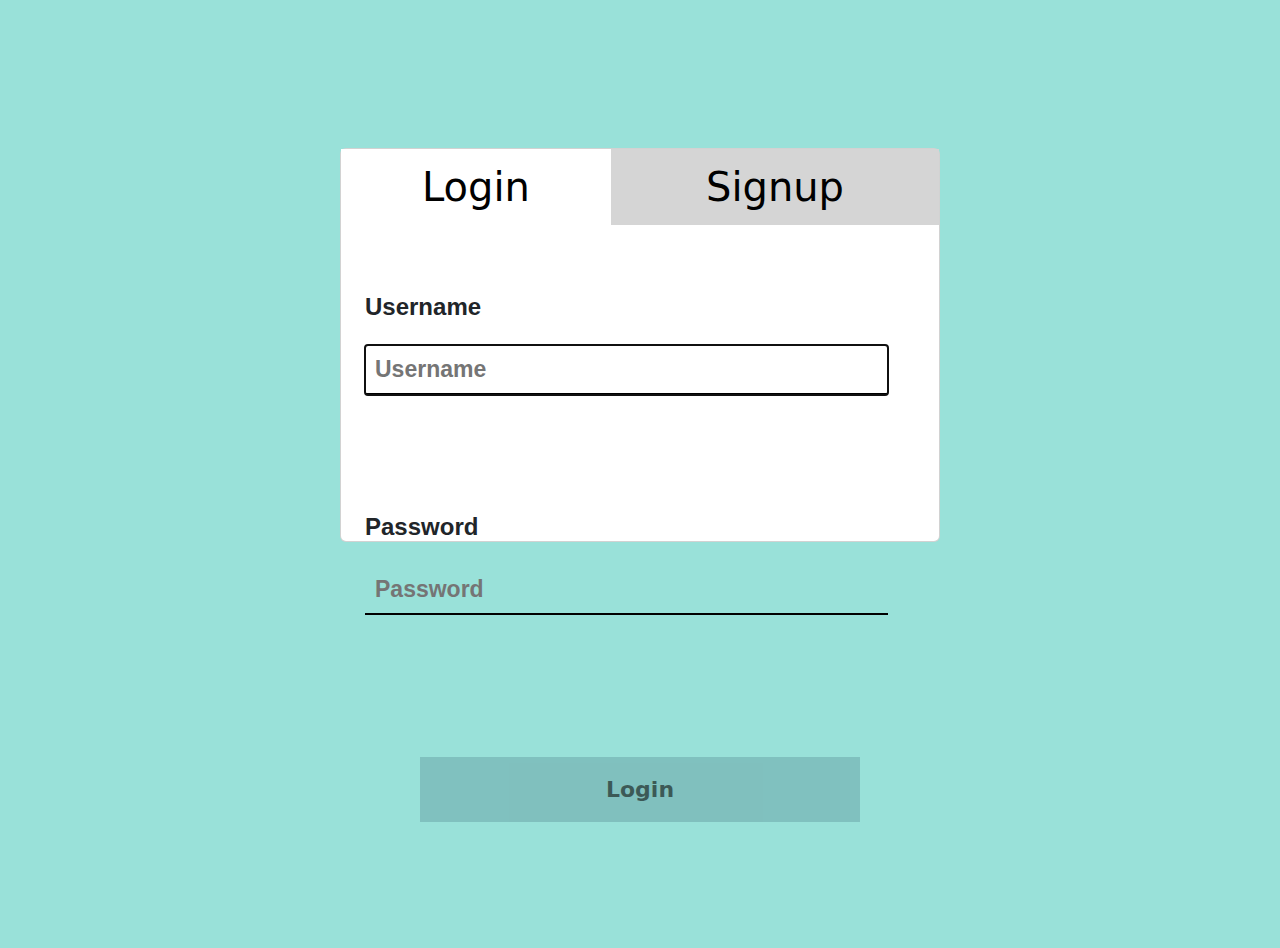
==== commit faa35b1e: "button edits" ====
--- a/contacts.html
+++ b/contacts.html
@@ -1,7 +1,7 @@
 <html>
 <head>
   <link rel="shortcut icon" type="image/png" href="images/icons8-address-book-96.png"/>
-	<title>Contacts</title>
+	<title>Unitact</title>
   
     <link href="css/style.css" rel="stylesheet">	
     <link href="https://fonts.googleapis.com/css?family=Ubuntu" rel="stylesheet">
--- a/css/style.css
+++ b/css/style.css
@@ -106,7 +106,7 @@
   height: 65px;
   border: none;
   margin-left: 10%;
-  margin-top: 70px !important;
+  margin-top: 40px !important;
   margin-bottom: 0%;
   background: #70abad;
   border-radius: 0px;
@@ -411,7 +411,8 @@
 
 #loginResult{
     display: inline-block;
-    font-size: 0.8em;
+    font-size: 1.2em;
+    height: 60px;
     width: 90%;
     text-align: center;
     margin-left: 5%;
@@ -420,6 +421,17 @@
     color: #95060a;
 }
 
+#registerResult{
+    display: inline-block;
+    font-size: 1.2em;
+    /*height: 60px;*/
+    width: 90%;
+    text-align: center;
+    margin-left: 5%;
+    margin-bottom: 2%;
+    font-family: "Poppins", sans-serif;
+    color: #95060a;
+}
 #userName{
     display: inline-block;
     width: 80%;
@@ -528,12 +540,10 @@
 	cursor: pointer;
 }
 
-
-
 .card{
  
   width: 600px;
-  height: 730px;
+  height: 700px;
   border:none;
   margin: 0 auto; /* Added */
   float: none; /* Added */
@@ -541,9 +551,6 @@
   position: absolute;
 }
 
-
-
-
 .btr{
 
   border-top-right-radius: 5px !important;
@@ -606,7 +613,12 @@
     border-top: 0px solid #ffffff !important;
     
  }  
+   
+.modal-body {
     
+   padding: 0rem !important;
+    
+ }   
 .form{
 
   padding: 10px;
@@ -649,9 +661,7 @@
     margin-left: 0px;
 }
 
-
 th,td{
-
     border-bottom: 1px solid white;
     padding: 10px 20px;
     font-size: 24px !important;
